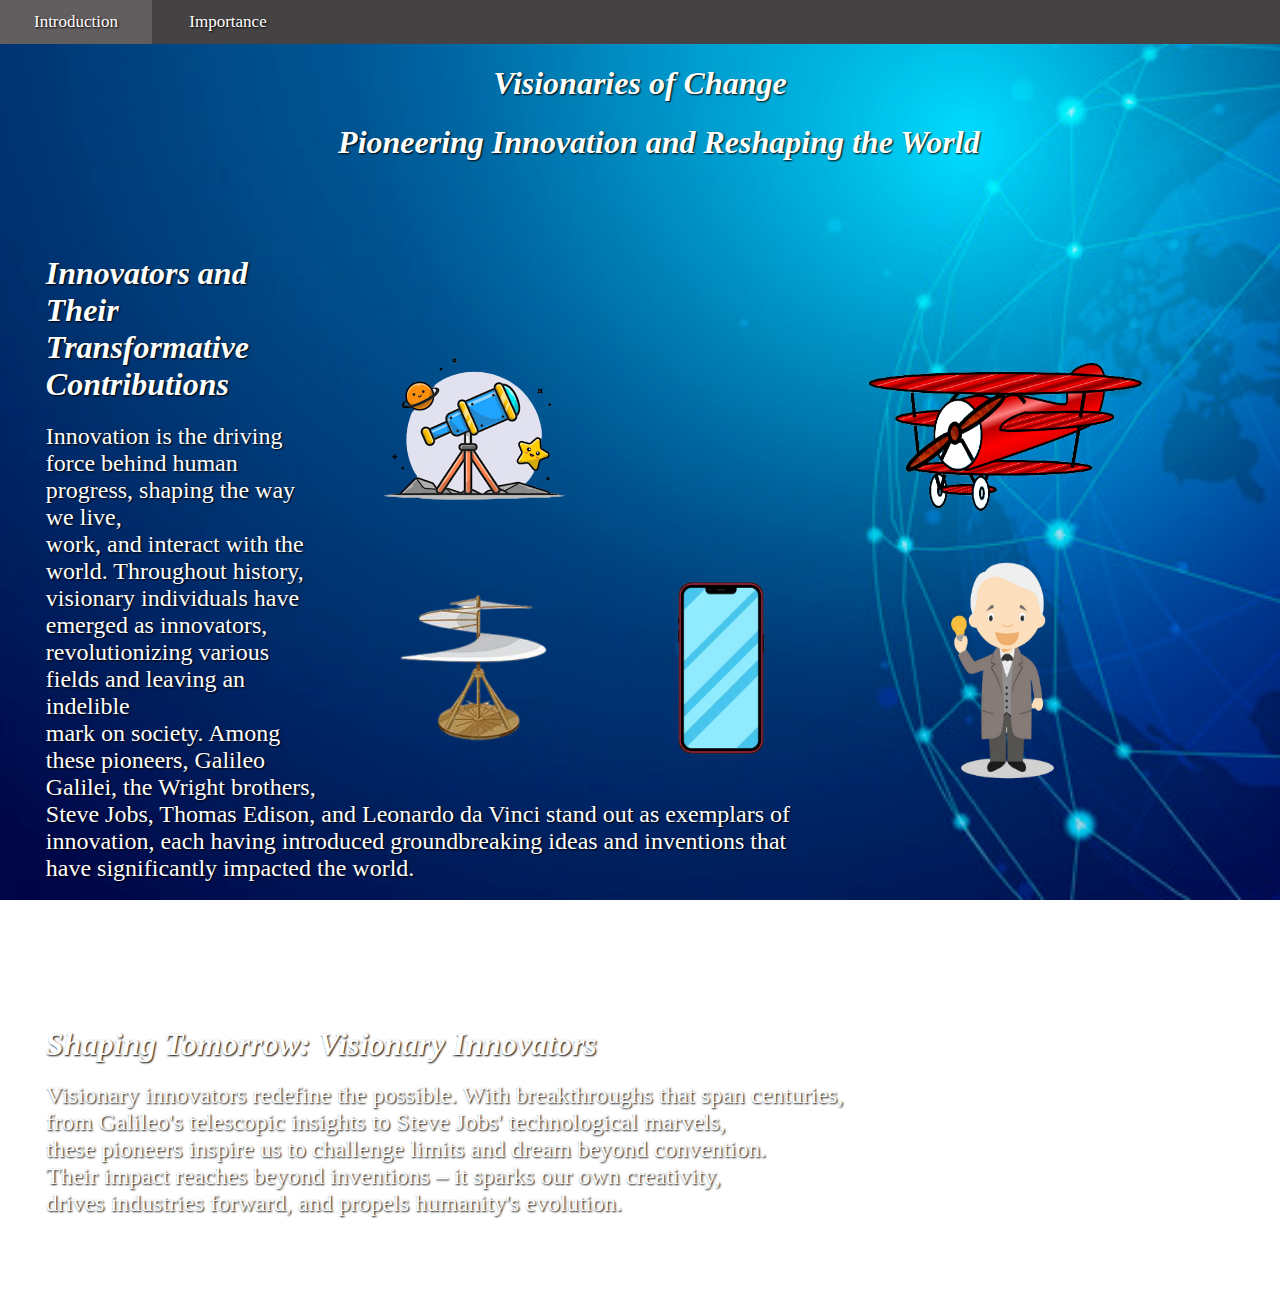
==== index.html @ a6c3aa8e "Add files via upload" ====
<html>
    <head>
        <title>Inovators and their Inovation</title>
        <link rel="icon"href="Icon.png"type ="image/x-icon">
        <link rel="stylesheet" href="style.css">
        </head>
        <body>
            <section id="Top">
              <div class="navbar"><ul class="menu">
              <li class="links"><a href="#Introduction"><font color="white">Introduction</font></a></li>
              <li class="links"><a href="#Importance"><font color="white">Importance</font></a></li>
              </ul></div>
              <br><br>
              <h1><center><strong><i><font color="white" size="6">
                Visionaries of Change </font></i></strong></center></h1>
                <h2><center><strong><i><font color="white" size="6">
                    Pioneering Innovation and Reshaping the World</font></i></strong></center></h2>
                <br><br><br>



            <style>
                table {
                    border: 1px solid transparent;
                    padding-right: 3cm ;
                    padding-top: 2cm;
                }
                </style>

            
                <table align="right">
                    <tr>
                        <th><img src="Telescope.png"></th>
                        <th></th>
                        <th><img src="Plane.png" height="200" width="300"></th>
                    </tr>
                    <tr>
                        <th><img src="Leonardo Da Vinci.png" height="150" width="150"></th>
                        <th><img src="Phone.png" height="200" width="200"></th>
                        <th><img src="Thomas Edison.png" height="250" width="200"></th>
                    </tr>
                </table>


              <section id="Introduction">
                <h2><i><b><font color="white" size="6">Innovators and Their Transformative Contributions</font></b></i></h2><p><font size="5" color="white">

                    Innovation is the driving force behind human progress, shaping the way we live, <br>
                    work, and interact with the world. Throughout history, visionary individuals have <br>
                     emerged as innovators, revolutionizing various fields and leaving an indelible <br>
                     mark on society. Among these pioneers, Galileo Galilei, the Wright brothers, <br>
                     Steve Jobs, Thomas Edison, and Leonardo da Vinci stand out as exemplars of <br>
                     innovation, each having introduced groundbreaking ideas and inventions that <br>
                     have significantly impacted the world. </font></p>

                <br><br><br><br><br><br>
                </section>

                <section id="Importance">
                    
                        <h2><i><b><font color="white" size="6">Shaping Tomorrow: Visionary Innovators</font></b></i></h2><p><font size="5" color="white">

                            Visionary innovators redefine the possible. With breakthroughs that span centuries, <br>
                            from Galileo's telescopic insights to Steve Jobs' technological marvels, <br>
                            these pioneers inspire us to challenge limits and dream beyond convention. <br>
                            Their impact reaches beyond inventions – it sparks our own creativity, <br>
                            drives industries forward, and propels humanity's evolution.</font></p>

                        <br><br><br>
                        </section>

            </section>
            </body>
    </html>
---- style.css ----
body {

  background-image: url(Background.jpg);
  background-repeat: no-repeat;
  background-attachment: fixed;
  background-size: cover;
  text-shadow: 1px 1px 2px black;
  
}
p {
  padding-left: 1cm;
}
h2 {
  padding-left: 1cm;
}

.menu {
  list-style-type: none;
  margin: 0;
  padding: 0;
}

.navbar {
  width: 100%;
  top: 0px;
  left: 0px;
  background-color: #454243;
  overflow: auto;
  position: fixed;
}

.navbar a {
  float:  left;
  padding: 12px;
  color: white;
  text-decoration: none;
  font-size: 17px;
  width: 10%;
  text-align: center;
}

.navbar a:hover {
  background-color: #625e5f;
}

.footer {
  width: 100%;
  left: 0px;
  bottom: 0px;
  background-color: #625e5f;
  overflow: auto;
  position: fixed;
}

.footer a {
  float:  left;
  padding: 12px;
  color: white;
  text-decoration: none;
  font-size: 17px;
  width: 11.1111111111%;
  text-align: center;
}

.footer a:hover {
  background-color: #454243;
} 
.first {
  padding-right: 200px;

}



.container {
  display: flex;
  align-items: center;
  justify-content: center
}

img {
  padding-left: 30px;
}
.image {
  flex-basis: 70%;
  order: 2;
}


.text {
  color: #CD5C5C;
  padding-left: 20px;
  font: italic 10px "Fira Sans", serif;
}
.rotate_image {
  -webkit-transform: rotate(45deg);
  -moz-transform: rotate(45deg);
  -ms-transform: rotate(45deg);
  -o-transform: rotate(45deg);
  transform: rotate(45deg);
}
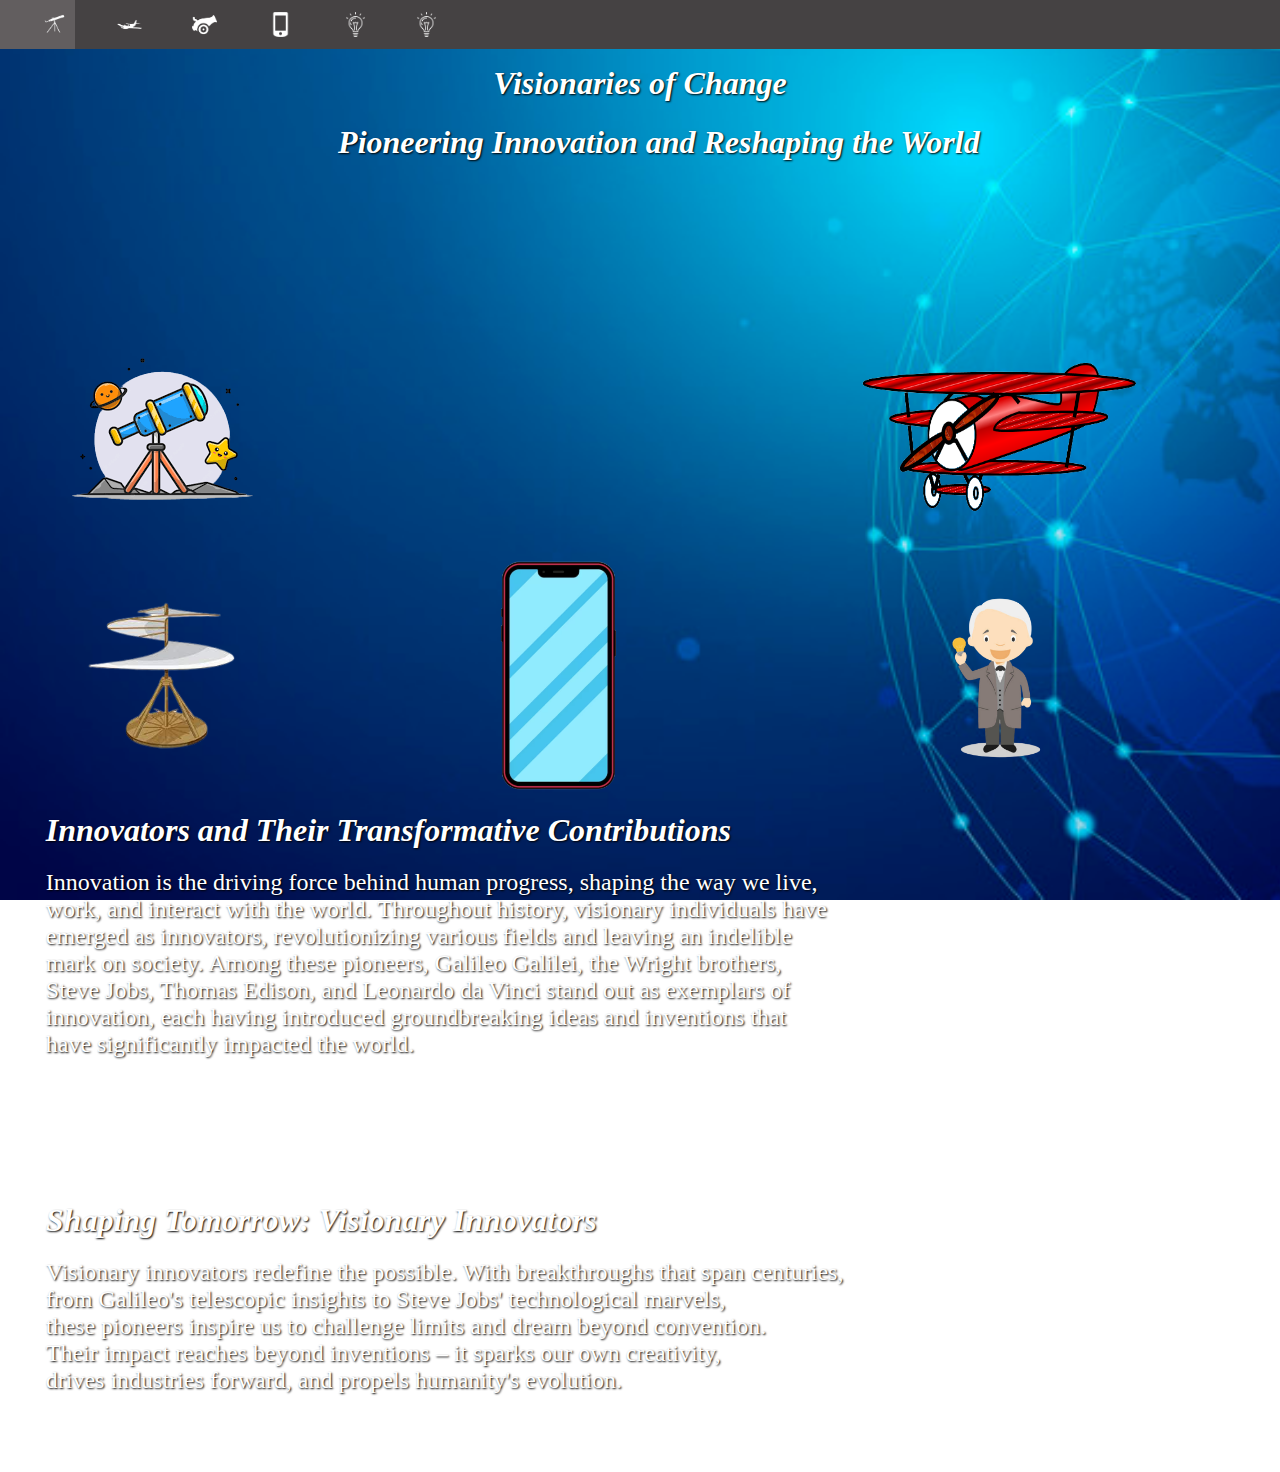
==== commit 18d7d0d4: "Add files via upload" ====
--- a/index.html
+++ b/index.html
@@ -7,8 +7,13 @@
         <body>
             <section id="Top">
               <div class="navbar"><ul class="menu">
-              <li class="links"><a href="#Introduction"><font color="white">Introduction</font></a></li>
-              <li class="links"><a href="#Importance"><font color="white">Importance</font></a></li>
+              <li class="links"><a href="Galilio Galili.html"><img src="Telescope Icon.png" height="25" width="25"></a></li>
+              <li class="links"><a href="The Write Brothers.html"><img src="Plane Icon.png" height="25" width="25"></a></li>
+              <li class="links"><a href="Leonardo Da Vinci.html"><img src="Canon Icon.png" height="25" width="25"></a></li>
+              <li class="links"><a href="SteveJobs.html"><img src="Smart Phone Icon.png" height="25" width="25"></a></li>
+              <li class="links"><a href="Thomas Edison.html"><img src="Bulb Icon.png" height="25" width="25"></a></li>
+              <li class="links"><a href="#Top"><img src="Bulb Icon.png" height="25" width="25" align="right"></a></li>
+            
               </ul></div>
               <br><br>
               <h1><center><strong><i><font color="white" size="6">
@@ -16,28 +21,18 @@
                 <h2><center><strong><i><font color="white" size="6">
                     Pioneering Innovation and Reshaping the World</font></i></strong></center></h2>
                 <br><br><br>
-
-
-
-            <style>
-                table {
-                    border: 1px solid transparent;
-                    padding-right: 3cm ;
-                    padding-top: 2cm;
-                }
-                </style>
-
+            </section>
             
                 <table align="right">
                     <tr>
-                        <th><img src="Telescope.png"></th>
+                        <th><a href="Galilio Galili.html"><img src="Telescope.png"></a></th>
                         <th></th>
-                        <th><img src="Plane.png" height="200" width="300"></th>
+                        <th><a href="The Write Brothers.html"><img src="Plane.png" height="200" width="300"></a></th>
                     </tr>
                     <tr>
-                        <th><img src="Leonardo Da Vinci.png" height="150" width="150"></th>
-                        <th><img src="Phone.png" height="200" width="200"></th>
-                        <th><img src="Thomas Edison.png" height="250" width="200"></th>
+                        <th><a href="Leonardo Da Vinci.html"><img src="Leonardo Da Vinci.png" height="150" width="150"></a></th>
+                        <th><a href="SteveJobs.html"><img src="Phone.png" height="50%" width="50%"></a></th>
+                        <th><a href="Thomas Edison.html"> <img src="Thomas Edison.png" height="60%" width="50%"></a></th>
                     </tr>
                 </table>
 
@@ -69,6 +64,6 @@
                         <br><br><br>
                         </section>
 
-            </section>
+            
             </body>
     </html>--- a/style.css
+++ b/style.css
@@ -7,6 +7,13 @@
   text-shadow: 1px 1px 2px black;
   
 }
+table {
+  border: 1px solid transparent;
+  padding-right: 3cm ;
+  padding-top: 2cm;
+}
+
+
 p {
   padding-left: 1cm;
 }
@@ -35,7 +42,7 @@
   color: white;
   text-decoration: none;
   font-size: 17px;
-  width: 10%;
+  width: 4%;
   text-align: center;
 }
 
@@ -58,19 +65,18 @@
   color: white;
   text-decoration: none;
   font-size: 17px;
-  width: 11.1111111111%;
+  width: 4%;
   text-align: center;
 }
 
 .footer a:hover {
   background-color: #454243;
 } 
+
 .first {
   padding-right: 200px;
 
 }
-
-
 
 .container {
   display: flex;
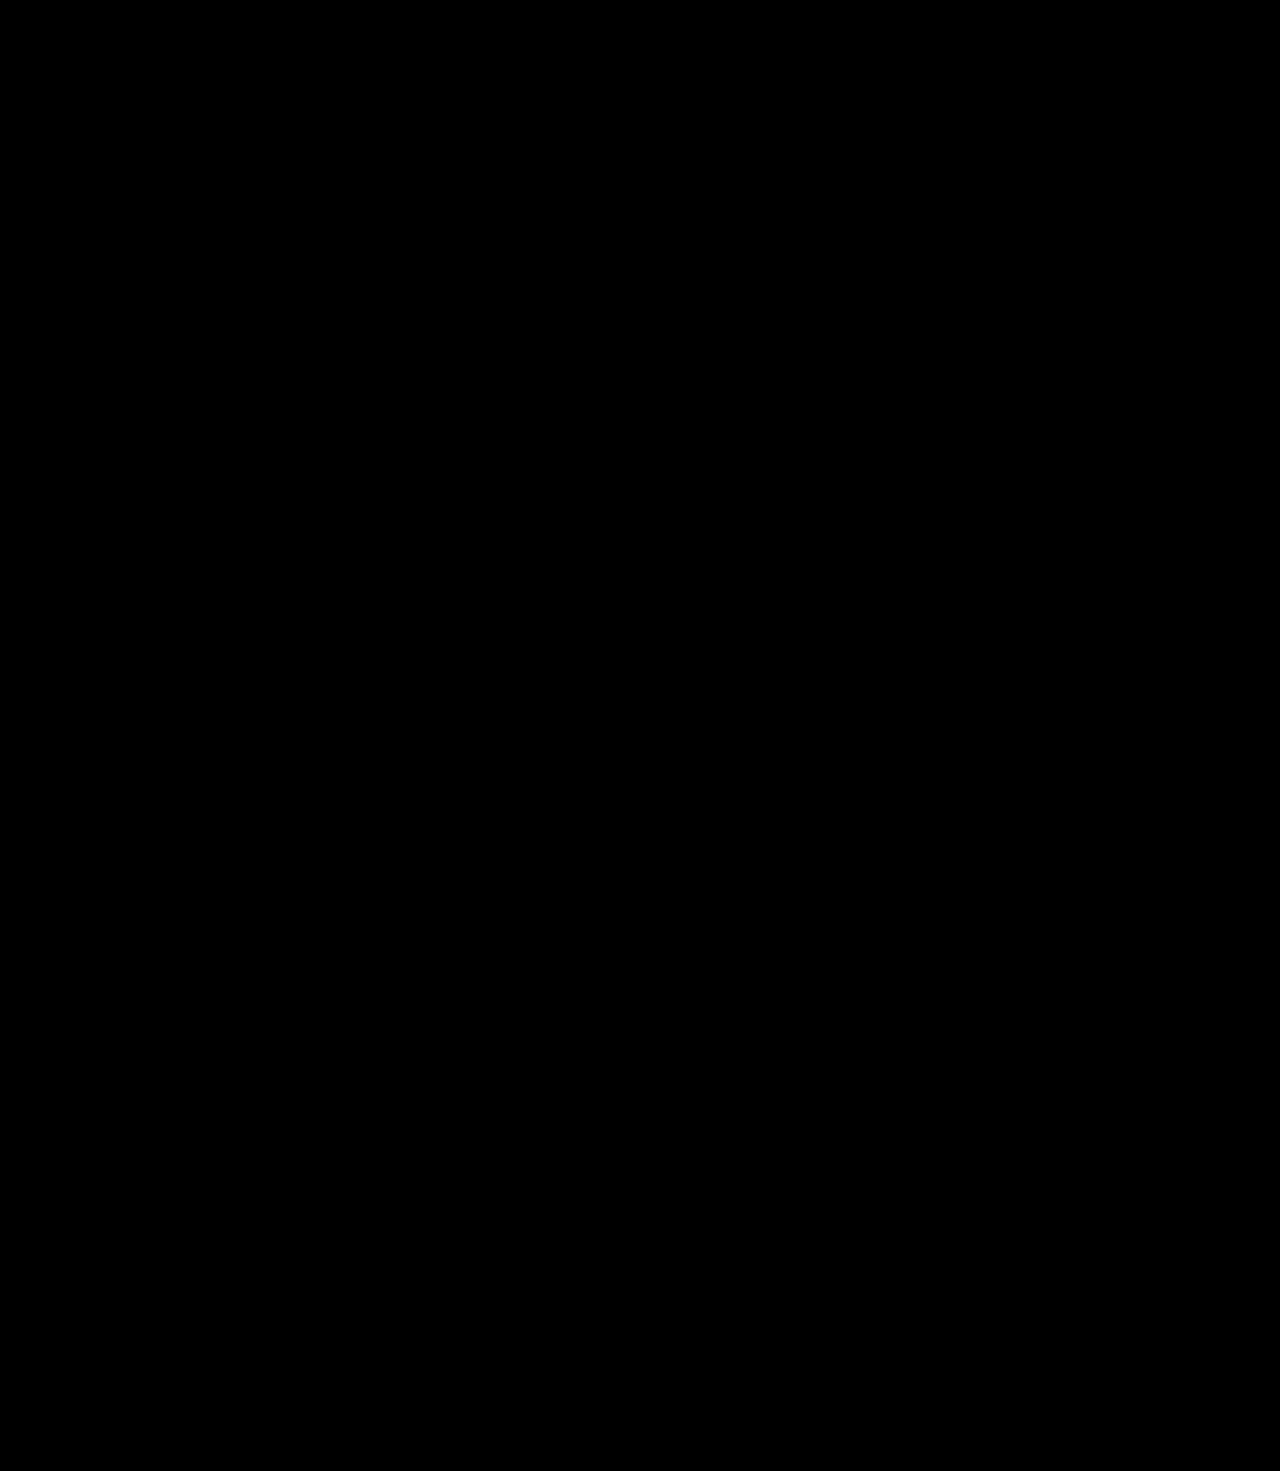
==== commit 9eeea9ff: "Add files via upload" ====
--- a/index.html
+++ b/index.html
@@ -3,18 +3,27 @@
         <title>Inovators and their Inovation</title>
         <link rel="icon"href="Icon.png"type ="image/x-icon">
         <link rel="stylesheet" href="style.css">
+        <link href="https://fonts.googleapis.com/css2?family=Heebo:wght@500;700&family=Lobster&display=swap" rel="stylesheet">
+        <meta name="viewport" content="width=device-width, initial-scale=1">    
         </head>
         <body>
+
+           <main>
+            <section class="landing">
             <section id="Top">
-              <div class="navbar"><ul class="menu">
-              <li class="links"><a href="Galilio Galili.html"><img src="Telescope Icon.png" height="25" width="25"></a></li>
-              <li class="links"><a href="The Write Brothers.html"><img src="Plane Icon.png" height="25" width="25"></a></li>
-              <li class="links"><a href="Leonardo Da Vinci.html"><img src="Canon Icon.png" height="25" width="25"></a></li>
-              <li class="links"><a href="SteveJobs.html"><img src="Smart Phone Icon.png" height="25" width="25"></a></li>
-              <li class="links"><a href="Thomas Edison.html"><img src="Bulb Icon.png" height="25" width="25"></a></li>
-              <li class="links"><a href="#Top"><img src="Bulb Icon.png" height="25" width="25" align="right"></a></li>
+              <div class="navbar">
+                <ul class="menu">
+                    <li class="links"><a href="#Top"><img src="Home Icon.png" height="25" width="25" align="right"></a></li>
+                    <li class="links"><a href="Galilio Galili.html"><img src="Telescope Icon.png" height="25" width="25"></a></li>
+                    <li class="links"><a href="The Write Brothers.html"><img src="Plane Icon.png" height="25" width="25"></a></li>
+                    <li class="links"><a href="Leonardo Da Vinci.html"><img src="Canon Icon.png" height="25" width="25"></a></li>
+                    <li class="links"><a href="SteveJobs.html"><img src="Smart Phone Icon.png" height="25" width="25"></a></li>
+                    <li class="links"><a href="Thomas Edison.html"><img src="Bulb Icon.png" height="25" width="25"></a></li>
+              
+            </ul>
             
-              </ul></div>
+        
+        </div>
               <br><br>
               <h1><center><strong><i><font color="white" size="6">
                 Visionaries of Change </font></i></strong></center></h1>
@@ -23,19 +32,18 @@
                 <br><br><br>
             </section>
             
-                <table align="right">
-                    <tr>
-                        <th><a href="Galilio Galili.html"><img src="Telescope.png"></a></th>
-                        <th></th>
-                        <th><a href="The Write Brothers.html"><img src="Plane.png" height="200" width="300"></a></th>
-                    </tr>
-                    <tr>
-                        <th><a href="Leonardo Da Vinci.html"><img src="Leonardo Da Vinci.png" height="150" width="150"></a></th>
-                        <th><a href="SteveJobs.html"><img src="Phone.png" height="50%" width="50%"></a></th>
-                        <th><a href="Thomas Edison.html"> <img src="Thomas Edison.png" height="60%" width="50%"></a></th>
-                    </tr>
-                </table>
-
+            <table align="right">
+                <tr>
+                    <th><a href="Galilio Galili.html"><img  class="animateimg" src="Telescope.png"></a></th>
+                    <th><img src="Title.png" height="200" width="200"></th>
+                    <th><a href="The Write Brothers.html"><img class="animateimg"src="Plane.png" height="200" width="300"></a></th>
+                </tr>
+                <tr>
+                    <th><a href="Leonardo Da Vinci.html"><img class="animateimg"src="Leonardo Da Vinci.png" height="150" width="150"></a></th>
+                    <th><a href="SteveJobs.html"><img class="animateimg" src="Phone.png" height="200" width="200"></a></th>
+                    <th><a href="Thomas Edison.html"><img class="animateimg" src="Bulb.png" height="200" width="200"></a></th>
+                </tr>
+            </table>
 
               <section id="Introduction">
                 <h2><i><b><font color="white" size="6">Innovators and Their Transformative Contributions</font></b></i></h2><p><font size="5" color="white">
@@ -63,6 +71,29 @@
 
                         <br><br><br>
                         </section>
+                        </section>
+                        </main>
+
+                        <div class="intro">
+                            <div class="intro-text">
+                              <h1 class="hide">
+                                <span class="text">The Great Innovators</span>
+                              </h1>
+                              <h1 class="hide">
+                                <span class="text">Who Changed Our</span>
+                              </h1>
+                              <h1 class="hide">
+                                <span class="text">Lives</span>
+                              </h1>
+                            </div>
+                          </div>
+                          <div class="slider"></div>
+                          <script
+                            src="https://cdnjs.cloudflare.com/ajax/libs/gsap/3.5.1/gsap.min.js"
+                            integrity="sha512-IQLehpLoVS4fNzl7IfH8Iowfm5+RiMGtHykgZJl9AWMgqx0AmJ6cRWcB+GaGVtIsnC4voMfm8f2vwtY+6oPjpQ=="
+                            crossorigin="anonymous"
+                          ></script>
+                          <script src="main.js"></script>
 
             
             </body>
--- a/style.css
+++ b/style.css
@@ -4,7 +4,7 @@
   background-repeat: no-repeat;
   background-attachment: fixed;
   background-size: cover;
-  text-shadow: 1px 1px 2px black;
+  text-shadow: 2px 2px 3px black;
   
 }
 table {
@@ -31,7 +31,7 @@
   width: 100%;
   top: 0px;
   left: 0px;
-  background-color: #454243;
+  background-color: #1a1a1a;
   overflow: auto;
   position: fixed;
 }
@@ -42,7 +42,7 @@
   color: white;
   text-decoration: none;
   font-size: 17px;
-  width: 4%;
+  width: 3%;
   text-align: center;
 }
 
@@ -50,28 +50,6 @@
   background-color: #625e5f;
 }
 
-.footer {
-  width: 100%;
-  left: 0px;
-  bottom: 0px;
-  background-color: #625e5f;
-  overflow: auto;
-  position: fixed;
-}
-
-.footer a {
-  float:  left;
-  padding: 12px;
-  color: white;
-  text-decoration: none;
-  font-size: 17px;
-  width: 4%;
-  text-align: center;
-}
-
-.footer a:hover {
-  background-color: #454243;
-} 
 
 .first {
   padding-right: 200px;
@@ -93,15 +71,68 @@
 }
 
 
-.text {
+.text0 {
   color: #CD5C5C;
   padding-left: 20px;
   font: italic 10px "Fira Sans", serif;
 }
-.rotate_image {
-  -webkit-transform: rotate(45deg);
-  -moz-transform: rotate(45deg);
-  -ms-transform: rotate(45deg);
-  -o-transform: rotate(45deg);
-  transform: rotate(45deg);
-}+
+.intro {
+  background: black;
+  position: fixed;
+  top: 0;
+  left: 0;
+  width: 100%;
+  height: 100%;
+  display: flex;
+  justify-content: center;
+  align-items: center;
+}
+.slider {
+  background: #000000;
+  position: fixed;
+  top: 0;
+  left: 0;
+  width: 100%;
+  height: 100%;
+  transform: translateY(100%);
+}
+
+.intro-text {
+  color: rgb(233, 233, 233);
+  font-family: "Heebo", sans-serif;
+  font-size: 3rem;
+}
+
+.hide {
+  background: black;
+  overflow: hidden;
+}
+
+.hide span {
+  transform: translateY(100%);
+  display: inline-block;
+}
+
+.animateimg {
+  font-size: 2rem;
+  font-weight: 700;
+  padding: 0.5em 1em;
+  color: var(--clr-accent);
+  background-color: var(--clr-rgba);
+  border: 10px solid var(--clr-accent);
+  border-radius: 5px;
+
+  transition-property: transform;
+  transition-duration: 0.3s;
+  transition-timing-function: ease;
+  transition-delay: 0s;
+
+  /* transition: all 0.3s; */
+}
+
+.animateimg:hover {
+  transform: translateY(-10px);
+  /* background-color: var(--clr-accent);
+  color: var(--clr-light); */
+}
